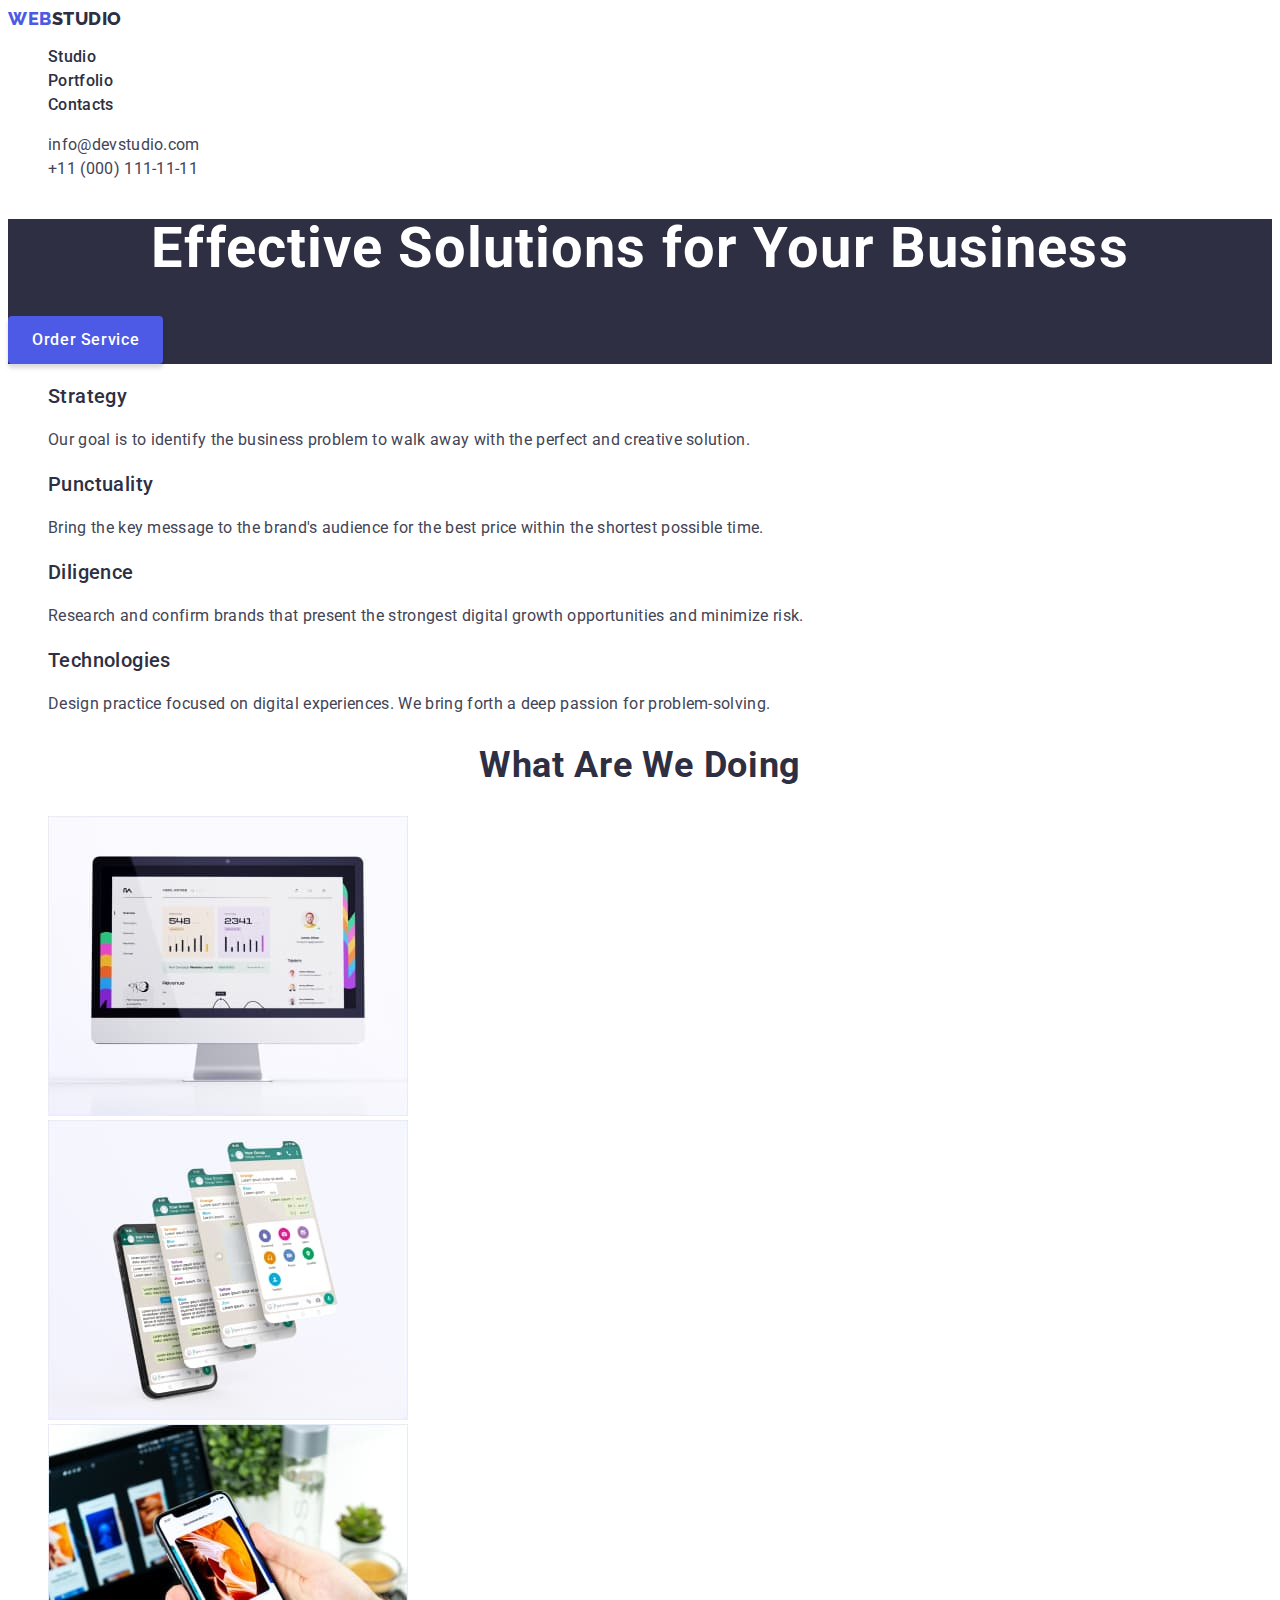
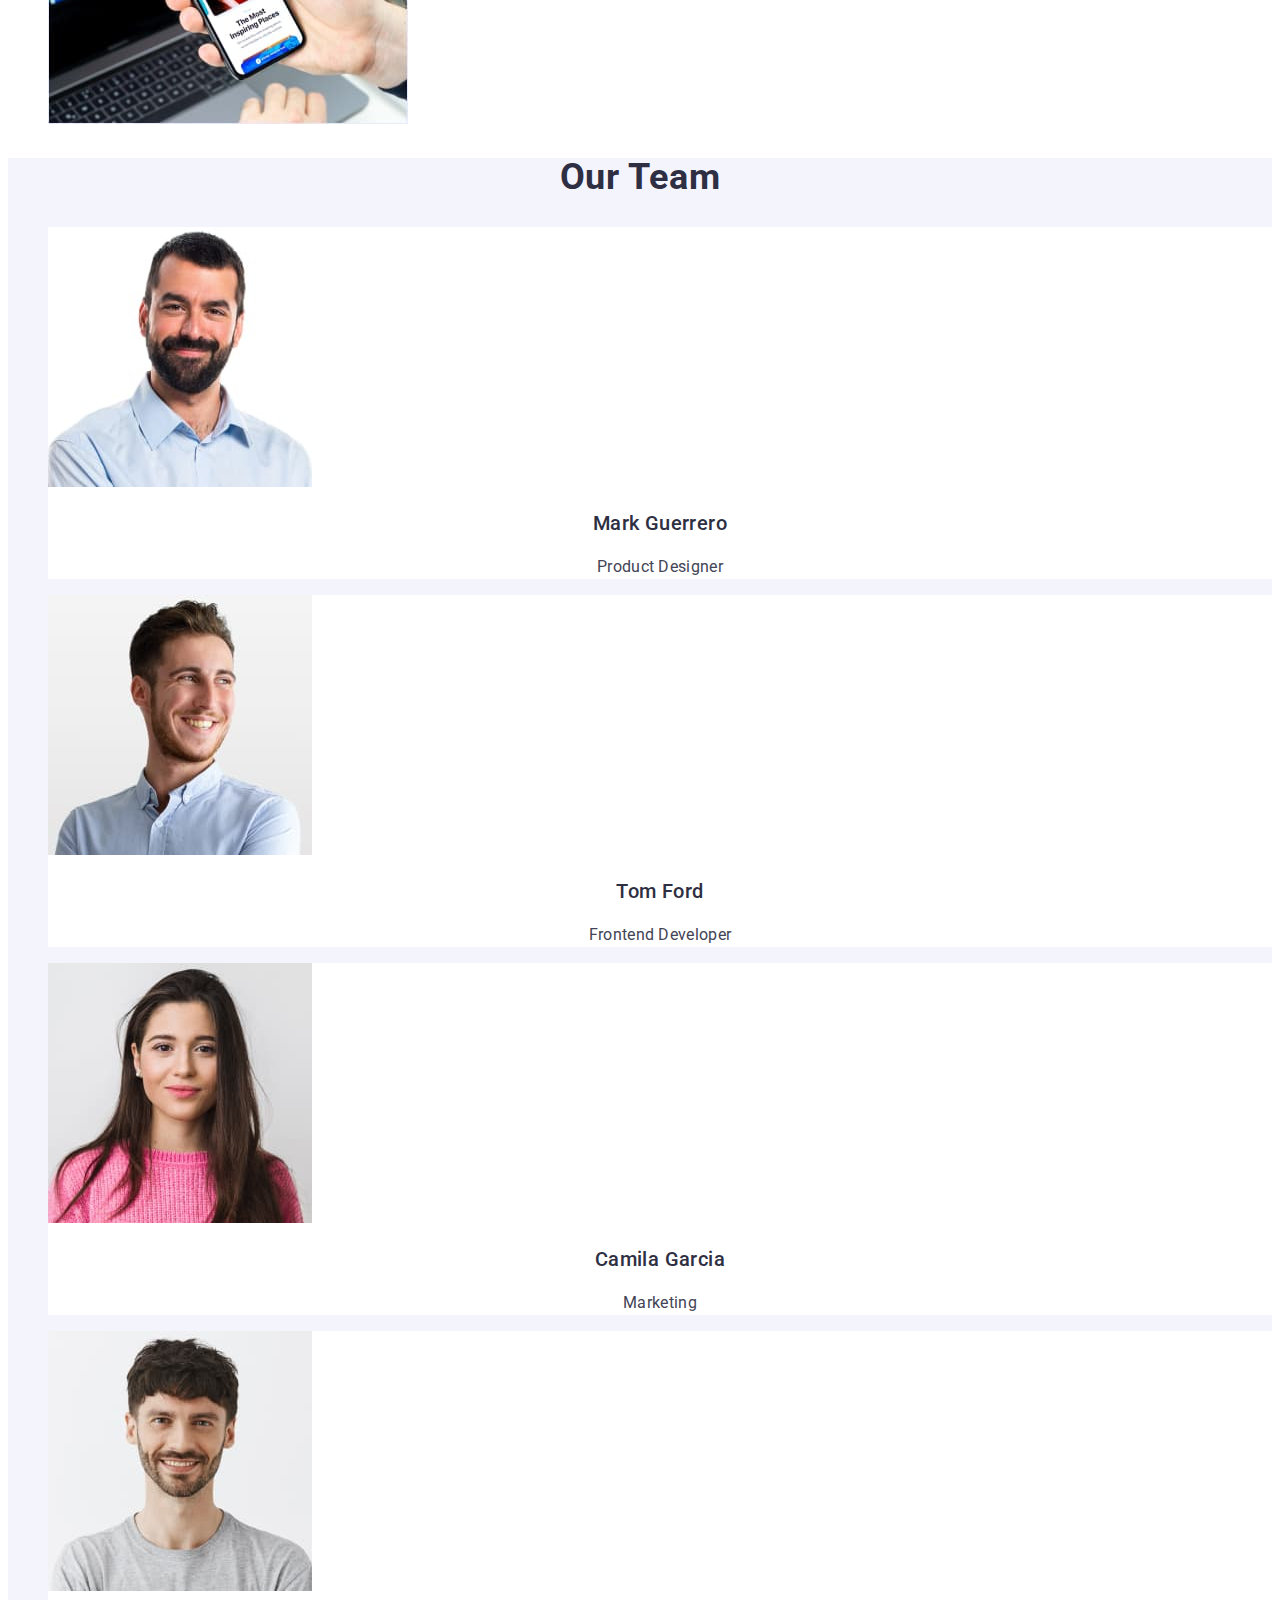
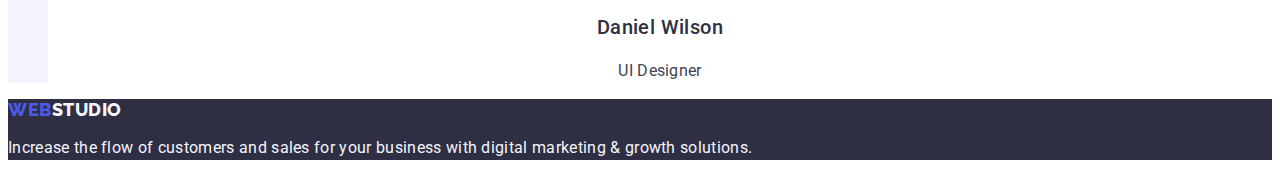
==== index.html @ 31e24201 "Initial commit" ====
<!DOCTYPE html>
<html lang="en">
    <head>
        <meta charset="UTF-8" />
        <meta http-equiv="X-UA-Compatible" content="IE=edge" />
        <meta name="viewport" content="width=device-width, initial-scale=1.0" />

        <link rel="preconnect" href="https://fonts.googleapis.com" />
        <link rel="preconnect" href="https://fonts.gstatic.com" crossorigin />
        <link
            href="https://fonts.googleapis.com/css2?family=Raleway:wght@800&family=Roboto:wght@400;500;700;900&display=swap"
            rel="stylesheet" />
        <link rel="stylesheet" href="./css/styles.css" />

        <title>WebStudio - Homepage</title>
    </head>
    <body>
        <header>
            <nav>
                <a href="./index.html" class="logo link"
                    >Web<span class="logo-color">Studio</span></a
                >
                <ul class="site-nav list">
                    <li>
                        <a href="./index.html" class="link">Studio</a>
                    </li>
                    <li>
                        <a href="./portfolio.html" class="link">Portfolio</a>
                    </li>
                    <li><a href="" class="link">Contacts</a></li>
                </ul>
            </nav>
            <address class="address">
                <ul class="contact-nav list">
                    <li>
                        <a href="mailto:info@devstudio.com" class="link"
                            >info@devstudio.com</a
                        >
                    </li>
                    <li>
                        <a href="tel:+110001111111" class="link"
                            >+11 (000) 111-11-11</a
                        >
                    </li>
                </ul>
            </address>
        </header>
        <main>
            <section class="hero">
                <h1 class="hero-title">
                    Effective Solutions for Your Business
                </h1>
                <button type="button" class="button button-action">
                    Order Service
                </button>
            </section>
            <section>
                <h2 class="hide-title">Our advantages</h2>
                <ul class="feature-list list">
                    <li>
                        <h3 class="title">Strategy</h3>
                        <p class="text">
                            Our goal is to identify the business problem to walk
                            away with the perfect and creative solution.
                        </p>
                    </li>
                    <li>
                        <h3 class="title">Punctuality</h3>
                        <p class="text">
                            Bring the key message to the brand's audience for
                            the best price within the shortest possible time.
                        </p>
                    </li>
                    <li>
                        <h3 class="title">Diligence</h3>
                        <p class="text">
                            Research and confirm brands that present the
                            strongest digital growth opportunities and minimize
                            risk.
                        </p>
                    </li>
                    <li>
                        <h3 class="title">Technologies</h3>
                        <p class="text">
                            Design practice focused on digital experiences. We
                            bring forth a deep passion for problem-solving.
                        </p>
                    </li>
                </ul>
            </section>
            <section>
                <h2 class="section-title">What are we doing</h2>
                <ul class="list">
                    <li>
                        <img
                            src="./images/site.jpg"
                            alt="Website"
                            width="360"
                            height="300" />
                    </li>
                    <li>
                        <img
                            src="./images/app.jpg"
                            alt="Mobile app"
                            width="360"
                            height="300" />
                    </li>
                    <li>
                        <img
                            src="./images/design.jpg"
                            alt="Design"
                            width="360"
                            height="300" />
                    </li>
                </ul>
            </section>
            <section class="team">
                <h2 class="section-title">Our Team</h2>
                <ul class="team-list list">
                    <li class="team-item">
                        <img
                            src="./images/team-mark.jpg"
                            alt="Photo by Mark Guerrero"
                            width="264"
                            height="260" />
                        <h3 class="title">Mark Guerrero</h3>
                        <p class="text">Product Designer</p>
                    </li>
                    <li class="team-item">
                        <img
                            src="./images/team-tom.jpg"
                            alt="Photo by Tom Ford"
                            width="264"
                            height="260" />
                        <h3 class="title">Tom Ford</h3>
                        <p class="text">Frontend Developer</p>
                    </li>
                    <li class="team-item">
                        <img
                            src="./images/team-camila.jpg"
                            alt="Photo by Camila Garcia"
                            width="264"
                            height="260" />
                        <h3 class="title">Camila Garcia</h3>
                        <p class="text">Marketing</p>
                    </li>
                    <li class="team-item">
                        <img
                            src="./images/team-daniel.jpg"
                            alt="Photo by Daniel Wilson"
                            width="264"
                            height="260" />
                        <h3 class="title">Daniel Wilson</h3>
                        <p class="text">UI Designer</p>
                    </li>
                </ul>
            </section>
        </main>
        <footer class="footer">
            <a href="./index.html" class="logo link"
                >Web<span class="logo-white">Studio</span></a
            >
            <p class="text">
                Increase the flow of customers and sales for your business with
                digital marketing &amp; growth solutions.
            </p>
        </footer>
    </body>
</html>
---- css/styles.css ----
:root {
    --primary-brand-color: #4d5ae5;
    --pressed-state-color: #404bbf;
    --dark-color: #2e2f42;
    --success-color: #31d0aa;
    --text-color: #434455;
    --subtle-text-color: #8e8f99;
    --accent-color: #e7e9fc;
    --light-color: #f4f4fd;
    --modal-overlay-color: rgba(46, 47, 66, 0.4); /* #2E2F42 opacity: 0.4; */
    --hero-background-color: rgba(46, 47, 66, 0.7); /* #2E2F42 opacity: 0.7; */
    --white-color: #ffffff;
    --modal-background-color: #fcfcfc;
}

body {
    font-family: "Roboto", sans-serif;
    font-style: normal;
    background-color: var(--white-color);
    color: var(--text-color);
}
.list {
    list-style: none;
}
.link {
    text-decoration: none;
}
.hide-title {
    display: none;
}

/* Logo */
.logo {
    font-family: "Raleway", sans-serif;
    font-style: normal;
    font-weight: 800;
    font-size: 18px;
    line-height: 1.17;

    align-items: center;
    letter-spacing: 0.03em;
    text-transform: uppercase;
    color: var(--primary-brand-color);
}
.logo-color {
    color: var(--dark-color);
}
.logo-white {
    color: var(--light-color);
}

/* Navigation */
.site-nav .link {
    font-weight: 500;
    font-size: 16px;
    line-height: 24px;
    letter-spacing: 0.02em;
    color: var(--dark-color);
}
.site-nav .link.current {
    color: var(--pressed-state-color);
}
.contact-nav .link {
    font-size: 16px;
    line-height: 24px;
    letter-spacing: 0.02em;
    color: var(--text-color);
}
.site-nav .link:hover,
.site-nav .link:focus,
.contact-nav .link:hover,
.contact-nav .link:focus {
    color: var(--pressed-state-color);
}
.address {
    font-style: normal;
}

/* Section */
.section-title {
    font-weight: 700;
    font-size: 36px;
    line-height: 1.11;
    text-align: center;
    letter-spacing: 0.02em;
    text-transform: capitalize;
    color: var(--dark-color);
}

/* Hero */
.hero {
    background: var(--dark-color);
}
.hero-title {
    font-weight: 700;
    font-size: 56px;
    line-height: 1.07;
    text-align: center;
    letter-spacing: 0.02em;
    color: var(--white-color);
}

/* Features */
.feature-list .title {
    font-weight: 500;
    font-size: 20px;
    line-height: 24px;
    letter-spacing: 0.02em;
    color: var(--dark-color);
}
.feature-list .text {
    font-size: 16px;
    line-height: 24px;
    letter-spacing: 0.02em;
    color: var(--text-color);
}

/* Team */
.team {
    background: var(--light-color);
}
.team-list .title {
    font-weight: 500;
    font-size: 20px;
    line-height: 24px;
    text-align: center;
    letter-spacing: 0.02em;
    color: var(--dark-color);
}
.team-list .text {
    font-size: 16px;
    line-height: 24px;
    text-align: center;
    letter-spacing: 0.02em;
    color: var(--text-color);
}
.team-item {
    background: var(--white-color);
}

/* Portfolio */
.portfolio-title {
    font-weight: 500;
    font-size: 20px;
    line-height: 1.2;
    letter-spacing: 0.02em;
    color: var(--dark-color);
}
.portfolio-text {
    font-size: 16px;
    line-height: 1.5;
    letter-spacing: 0.02em;
    color: var(--text-color);
}

/* Button */
.button {
    padding: 12px 24px;
    border: 1px solid var(--accent-color);
    border-radius: 4px;

    font-family: "Roboto", sans-serif;
    font-weight: 500;
    font-size: 16px;
    line-height: 24px;

    align-items: center;
    text-align: center;
    letter-spacing: 0.04em;
    cursor: pointer;
}
.button-action {
    background: var(--primary-brand-color);
    color: var(--white-color);
    box-shadow: 0px 4px 4px rgba(0, 0, 0, 0.15);
    border: none;

    font-weight: 500;
    font-size: 16px;
    line-height: 24px;
    display: flex;
    align-items: center;
    letter-spacing: 0.04em;
}
.button-action:hover,
.button-action:focus {
    background: var(--pressed-state-color);
}
.button-primary {
    background: var(--pressed-state-color);
    color: var(--white-color);

    box-shadow: 0px 3px 1px rgba(0, 0, 0, 0.1), 0px 2px 1px rgba(0, 0, 0, 0.08),
        0px 2px 2px rgba(0, 0, 0, 0.12);
}
.button-secondary {
    background: var(--light-color);
    color: var(--primary-brand-color);
    border: 1px solid var(--accent-color);
}
.button-secondary:hover,
.button-secondary:focus {
    background: var(--pressed-state-color);
    color: var(--white-color);
}

/* Footer */
.footer {
    background: var(--dark-color);
}
.footer .text {
    font-size: 16px;
    line-height: 24px;
    letter-spacing: 0.02em;
    color: var(--light-color);
}
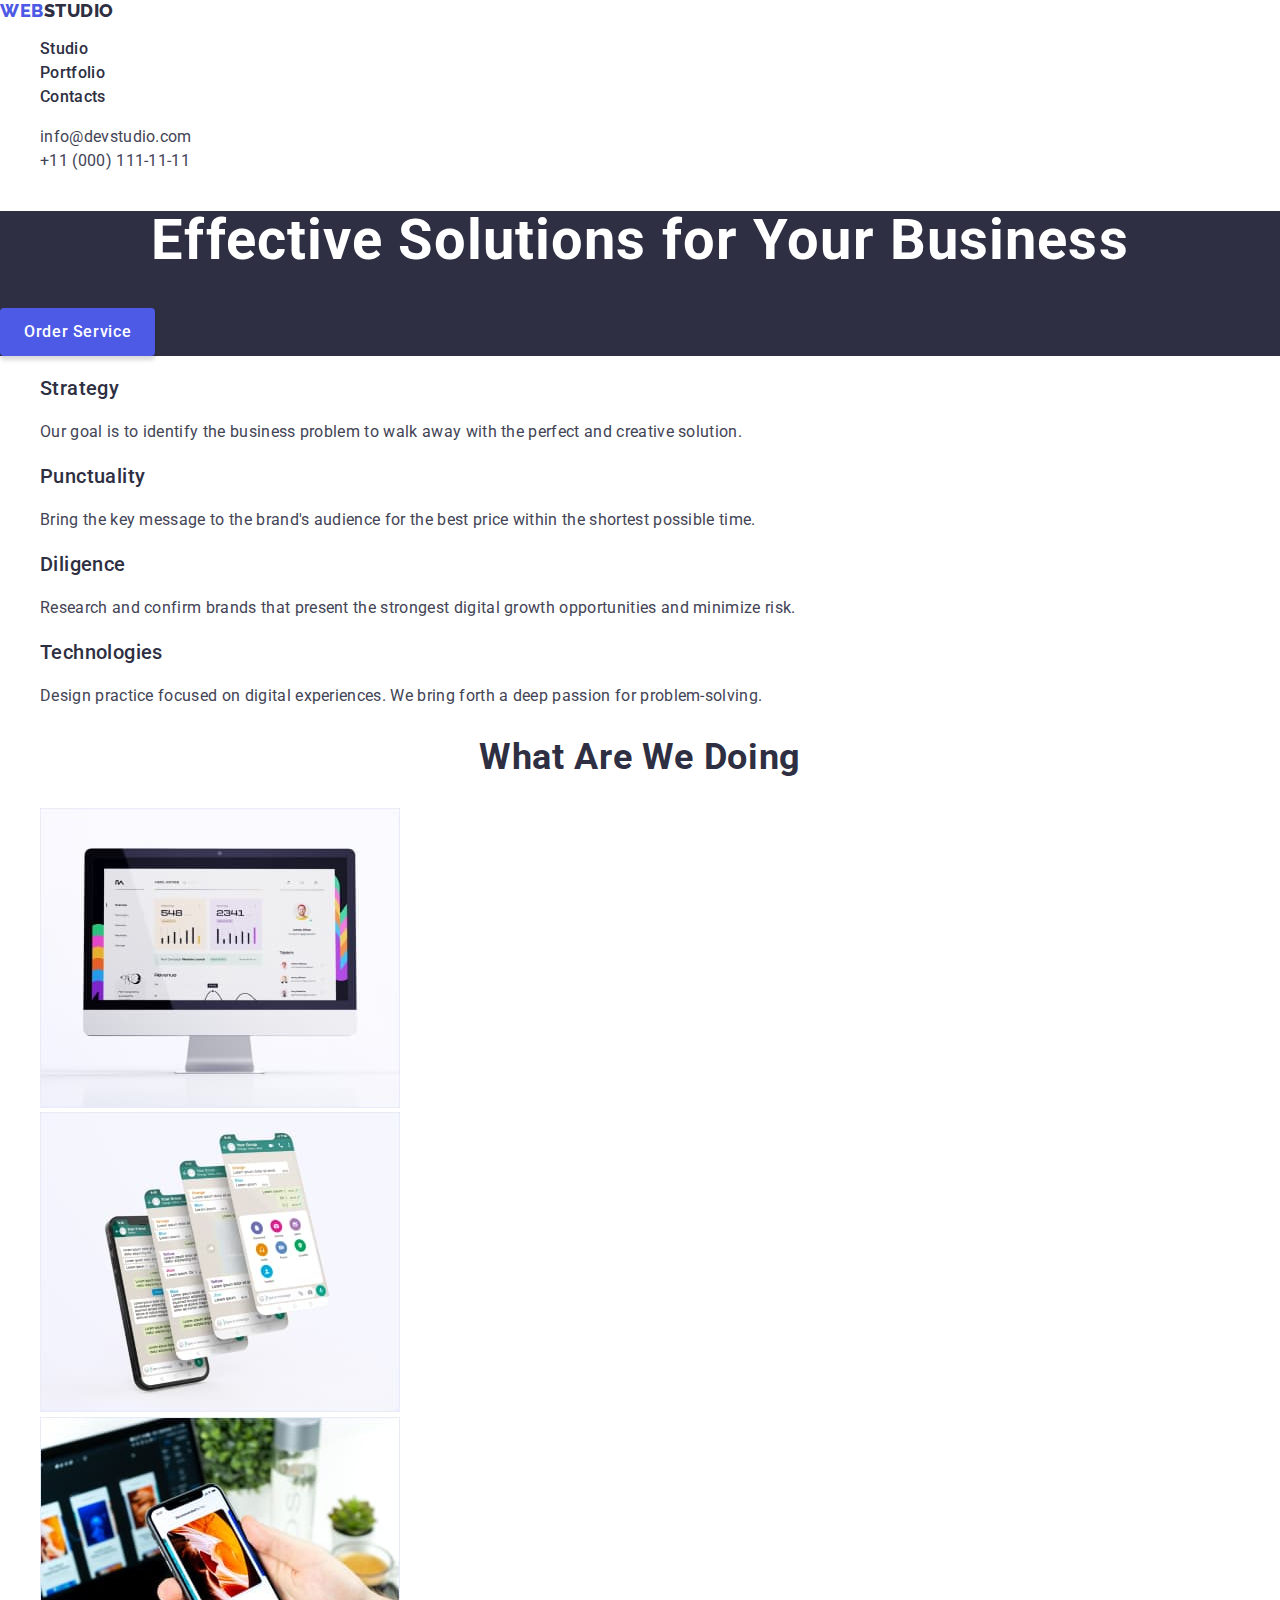
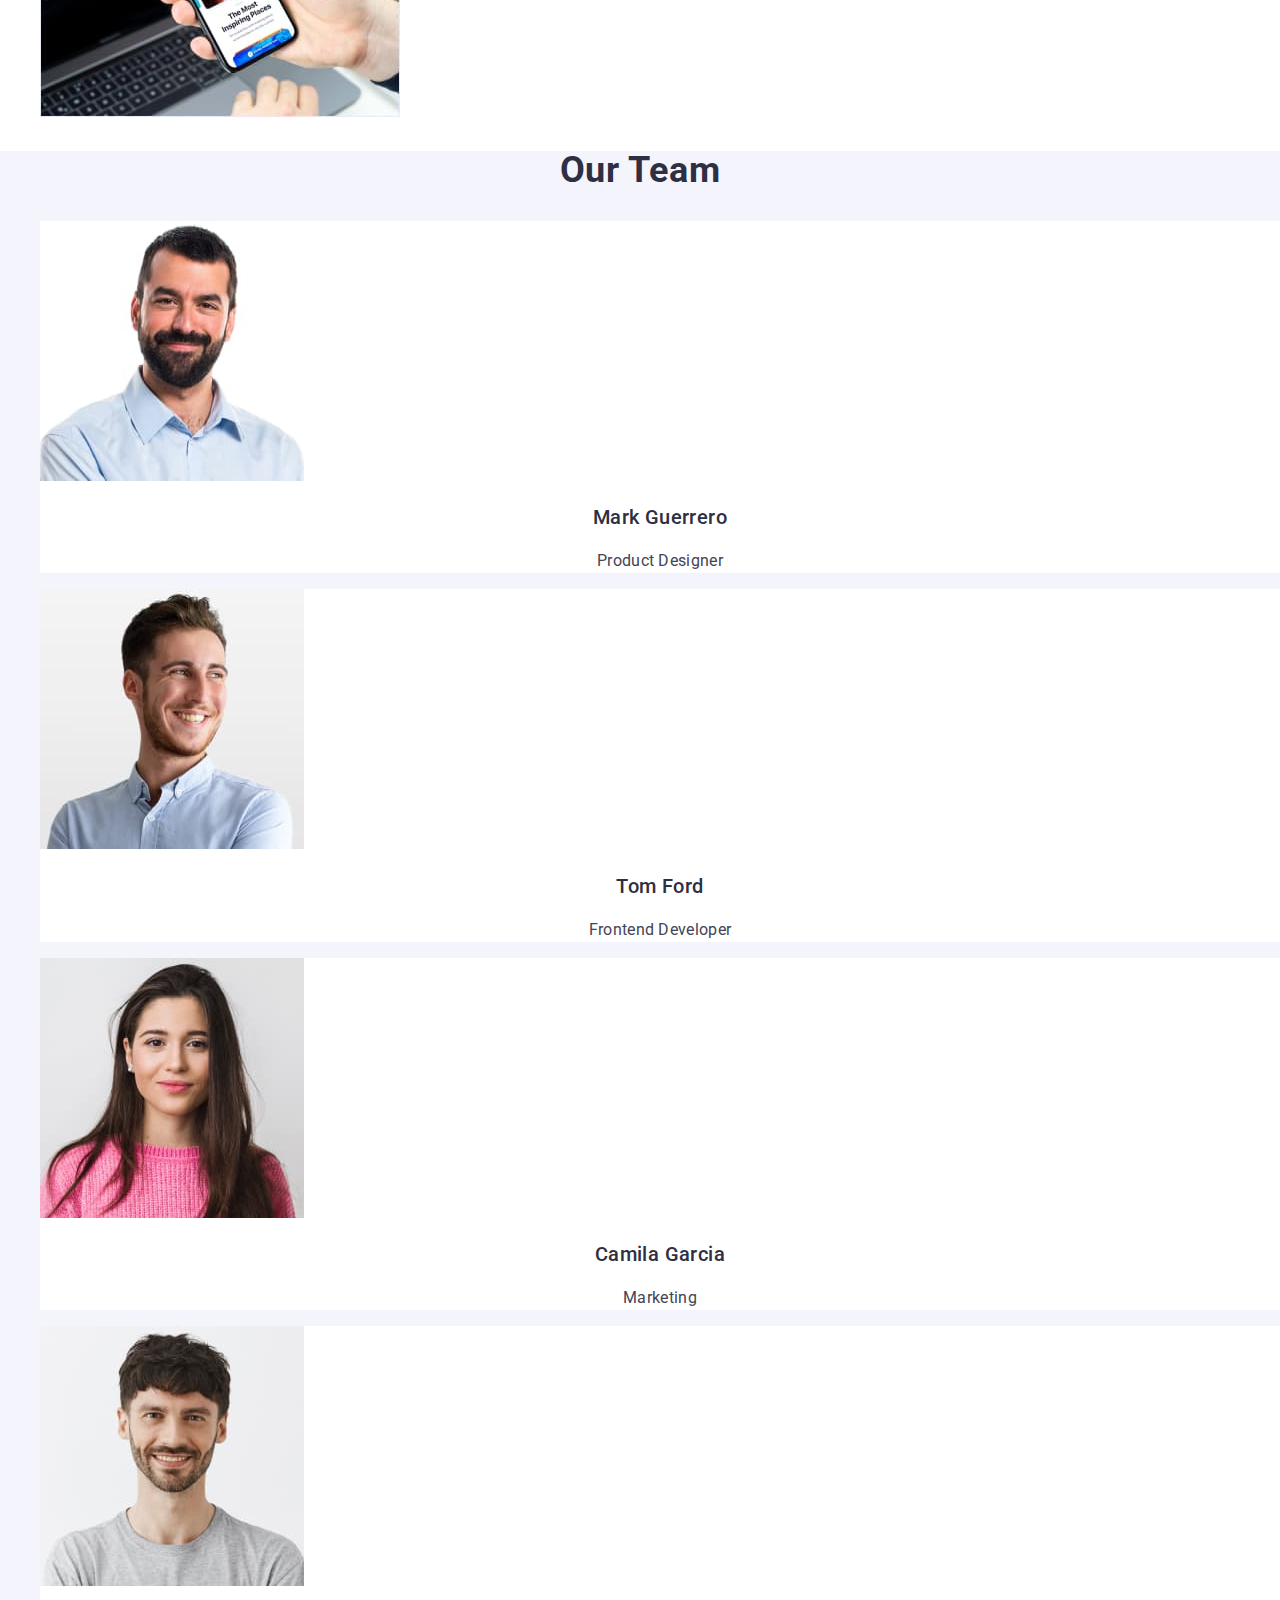
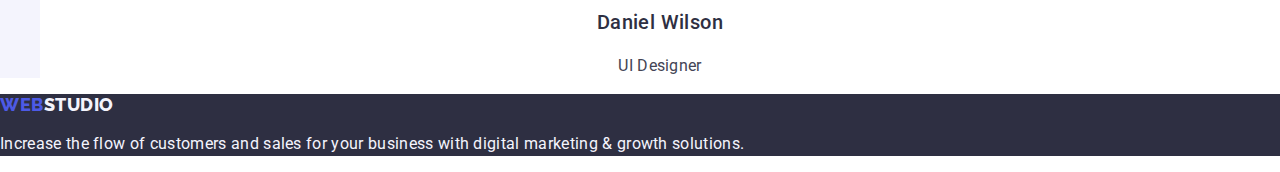
==== commit f22d85d6: "Update index.html" ====
--- a/index.html
+++ b/index.html
@@ -10,34 +10,39 @@
         <link
             href="https://fonts.googleapis.com/css2?family=Raleway:wght@800&family=Roboto:wght@400;500;700;900&display=swap"
             rel="stylesheet" />
+        <link
+            rel="stylesheet"
+            href="https://cdnjs.cloudflare.com/ajax/libs/modern-normalize/1.1.0/modern-normalize.min.css" />
         <link rel="stylesheet" href="./css/styles.css" />
 
         <title>WebStudio - Homepage</title>
     </head>
     <body>
-        <header>
-            <nav>
+        <header class="container header">
+            <nav class="main-nav">
                 <a href="./index.html" class="logo link"
                     >Web<span class="logo-color">Studio</span></a
                 >
                 <ul class="site-nav list">
-                    <li>
+                    <li class="nav-item">
                         <a href="./index.html" class="link">Studio</a>
                     </li>
-                    <li>
+                    <li class="nav-item">
                         <a href="./portfolio.html" class="link">Portfolio</a>
                     </li>
-                    <li><a href="" class="link">Contacts</a></li>
+                    <li class="nav-item">
+                        <a href="" class="link">Contacts</a>
+                    </li>
                 </ul>
             </nav>
             <address class="address">
                 <ul class="contact-nav list">
-                    <li>
+                    <li class="item">
                         <a href="mailto:info@devstudio.com" class="link"
                             >info@devstudio.com</a
                         >
                     </li>
-                    <li>
+                    <li class="item">
                         <a href="tel:+110001111111" class="link"
                             >+11 (000) 111-11-11</a
                         >
@@ -46,7 +51,7 @@
             </address>
         </header>
         <main>
-            <section class="hero">
+            <section class="section hero">
                 <h1 class="hero-title">
                     Effective Solutions for Your Business
                 </h1>
@@ -54,116 +59,134 @@
                     Order Service
                 </button>
             </section>
-            <section>
-                <h2 class="hide-title">Our advantages</h2>
-                <ul class="feature-list list">
-                    <li>
-                        <h3 class="title">Strategy</h3>
-                        <p class="text">
-                            Our goal is to identify the business problem to walk
-                            away with the perfect and creative solution.
-                        </p>
-                    </li>
-                    <li>
-                        <h3 class="title">Punctuality</h3>
-                        <p class="text">
-                            Bring the key message to the brand's audience for
-                            the best price within the shortest possible time.
-                        </p>
-                    </li>
-                    <li>
-                        <h3 class="title">Diligence</h3>
-                        <p class="text">
-                            Research and confirm brands that present the
-                            strongest digital growth opportunities and minimize
-                            risk.
-                        </p>
-                    </li>
-                    <li>
-                        <h3 class="title">Technologies</h3>
-                        <p class="text">
-                            Design practice focused on digital experiences. We
-                            bring forth a deep passion for problem-solving.
-                        </p>
-                    </li>
-                </ul>
+            <section class="section feature">
+                <div class="container">
+                    <h2 class="hide-title">Our advantages</h2>
+                    <ul class="feature-list list">
+                        <li>
+                            <h3 class="title">Strategy</h3>
+                            <p class="text">
+                                Our goal is to identify the business problem to
+                                walk away with the perfect and creative
+                                solution.
+                            </p>
+                        </li>
+                        <li>
+                            <h3 class="title">Punctuality</h3>
+                            <p class="text">
+                                Bring the key message to the brand's audience
+                                for the best price within the shortest possible
+                                time.
+                            </p>
+                        </li>
+                        <li>
+                            <h3 class="title">Diligence</h3>
+                            <p class="text">
+                                Research and confirm brands that present the
+                                strongest digital growth opportunities and
+                                minimize risk.
+                            </p>
+                        </li>
+                        <li>
+                            <h3 class="title">Technologies</h3>
+                            <p class="text">
+                                Design practice focused on digital experiences.
+                                We bring forth a deep passion for
+                                problem-solving.
+                            </p>
+                        </li>
+                    </ul>
+                </div>
             </section>
-            <section>
-                <h2 class="section-title">What are we doing</h2>
-                <ul class="list">
-                    <li>
-                        <img
-                            src="./images/site.jpg"
-                            alt="Website"
-                            width="360"
-                            height="300" />
-                    </li>
-                    <li>
-                        <img
-                            src="./images/app.jpg"
-                            alt="Mobile app"
-                            width="360"
-                            height="300" />
-                    </li>
-                    <li>
-                        <img
-                            src="./images/design.jpg"
-                            alt="Design"
-                            width="360"
-                            height="300" />
-                    </li>
-                </ul>
+            <section class="section examples">
+                <div class="container">
+                    <h2 class="section-title">What are we doing</h2>
+                    <ul class="examples-list list">
+                        <li>
+                            <img
+                                class="display-block"
+                                src="./images/site.jpg"
+                                alt="Website"
+                                width="360"
+                                height="300" />
+                        </li>
+                        <li>
+                            <img
+                                class="display-block"
+                                src="./images/app.jpg"
+                                alt="Mobile app"
+                                width="360"
+                                height="300" />
+                        </li>
+                        <li>
+                            <img
+                                class="display-block"
+                                src="./images/design.jpg"
+                                alt="Design"
+                                width="360"
+                                height="300" />
+                        </li>
+                    </ul>
+                </div>
             </section>
-            <section class="team">
-                <h2 class="section-title">Our Team</h2>
-                <ul class="team-list list">
-                    <li class="team-item">
-                        <img
-                            src="./images/team-mark.jpg"
-                            alt="Photo by Mark Guerrero"
-                            width="264"
-                            height="260" />
-                        <h3 class="title">Mark Guerrero</h3>
-                        <p class="text">Product Designer</p>
-                    </li>
-                    <li class="team-item">
-                        <img
-                            src="./images/team-tom.jpg"
-                            alt="Photo by Tom Ford"
-                            width="264"
-                            height="260" />
-                        <h3 class="title">Tom Ford</h3>
-                        <p class="text">Frontend Developer</p>
-                    </li>
-                    <li class="team-item">
-                        <img
-                            src="./images/team-camila.jpg"
-                            alt="Photo by Camila Garcia"
-                            width="264"
-                            height="260" />
-                        <h3 class="title">Camila Garcia</h3>
-                        <p class="text">Marketing</p>
-                    </li>
-                    <li class="team-item">
-                        <img
-                            src="./images/team-daniel.jpg"
-                            alt="Photo by Daniel Wilson"
-                            width="264"
-                            height="260" />
-                        <h3 class="title">Daniel Wilson</h3>
-                        <p class="text">UI Designer</p>
-                    </li>
-                </ul>
+            <section class="section team">
+                <div class="container">
+                    <h2 class="section-title">Our Team</h2>
+                    <ul class="team-list list">
+                        <li class="team-item">
+                            <img
+                                class="display-block"
+                                src="./images/team-mark.jpg"
+                                alt="Photo by Mark Guerrero"
+                                width="264"
+                                height="260" />
+                            <h3 class="title">Mark Guerrero</h3>
+                            <p class="text">Product Designer</p>
+                        </li>
+                        <li class="team-item">
+                            <img
+                                class="display-block"
+                                src="./images/team-tom.jpg"
+                                alt="Photo by Tom Ford"
+                                width="264"
+                                height="260" />
+                            <h3 class="title">Tom Ford</h3>
+                            <p class="text">Frontend Developer</p>
+                        </li>
+                        <li class="team-item">
+                            <img
+                                class="display-block"
+                                src="./images/team-camila.jpg"
+                                alt="Photo by Camila Garcia"
+                                width="264"
+                                height="260" />
+                            <h3 class="title">Camila Garcia</h3>
+                            <p class="text">Marketing</p>
+                        </li>
+                        <li class="team-item">
+                            <img
+                                class="display-block"
+                                src="./images/team-daniel.jpg"
+                                alt="Photo by Daniel Wilson"
+                                width="264"
+                                height="260" />
+                            <h3 class="title">Daniel Wilson</h3>
+                            <p class="text">UI Designer</p>
+                        </li>
+                    </ul>
+                </div>
             </section>
         </main>
         <footer class="footer">
-            <a href="./index.html" class="logo link"
-                >Web<span class="logo-white">Studio</span></a
-            >
-            <p class="text">
-                Increase the flow of customers and sales for your business with
-                digital marketing &amp; growth solutions.
-            </p>
+            <div class="container">
+                <a href="./index.html" class="footer-logo logo link"
+                    >Web<span class="logo-white">Studio</span></a
+                >
+                <p class="text">
+                    Increase the flow of customers and sales for your business
+                    with digital marketing &amp; growth solutions.
+                </p>
+            </div>
         </footer>
     </body>
 </html>
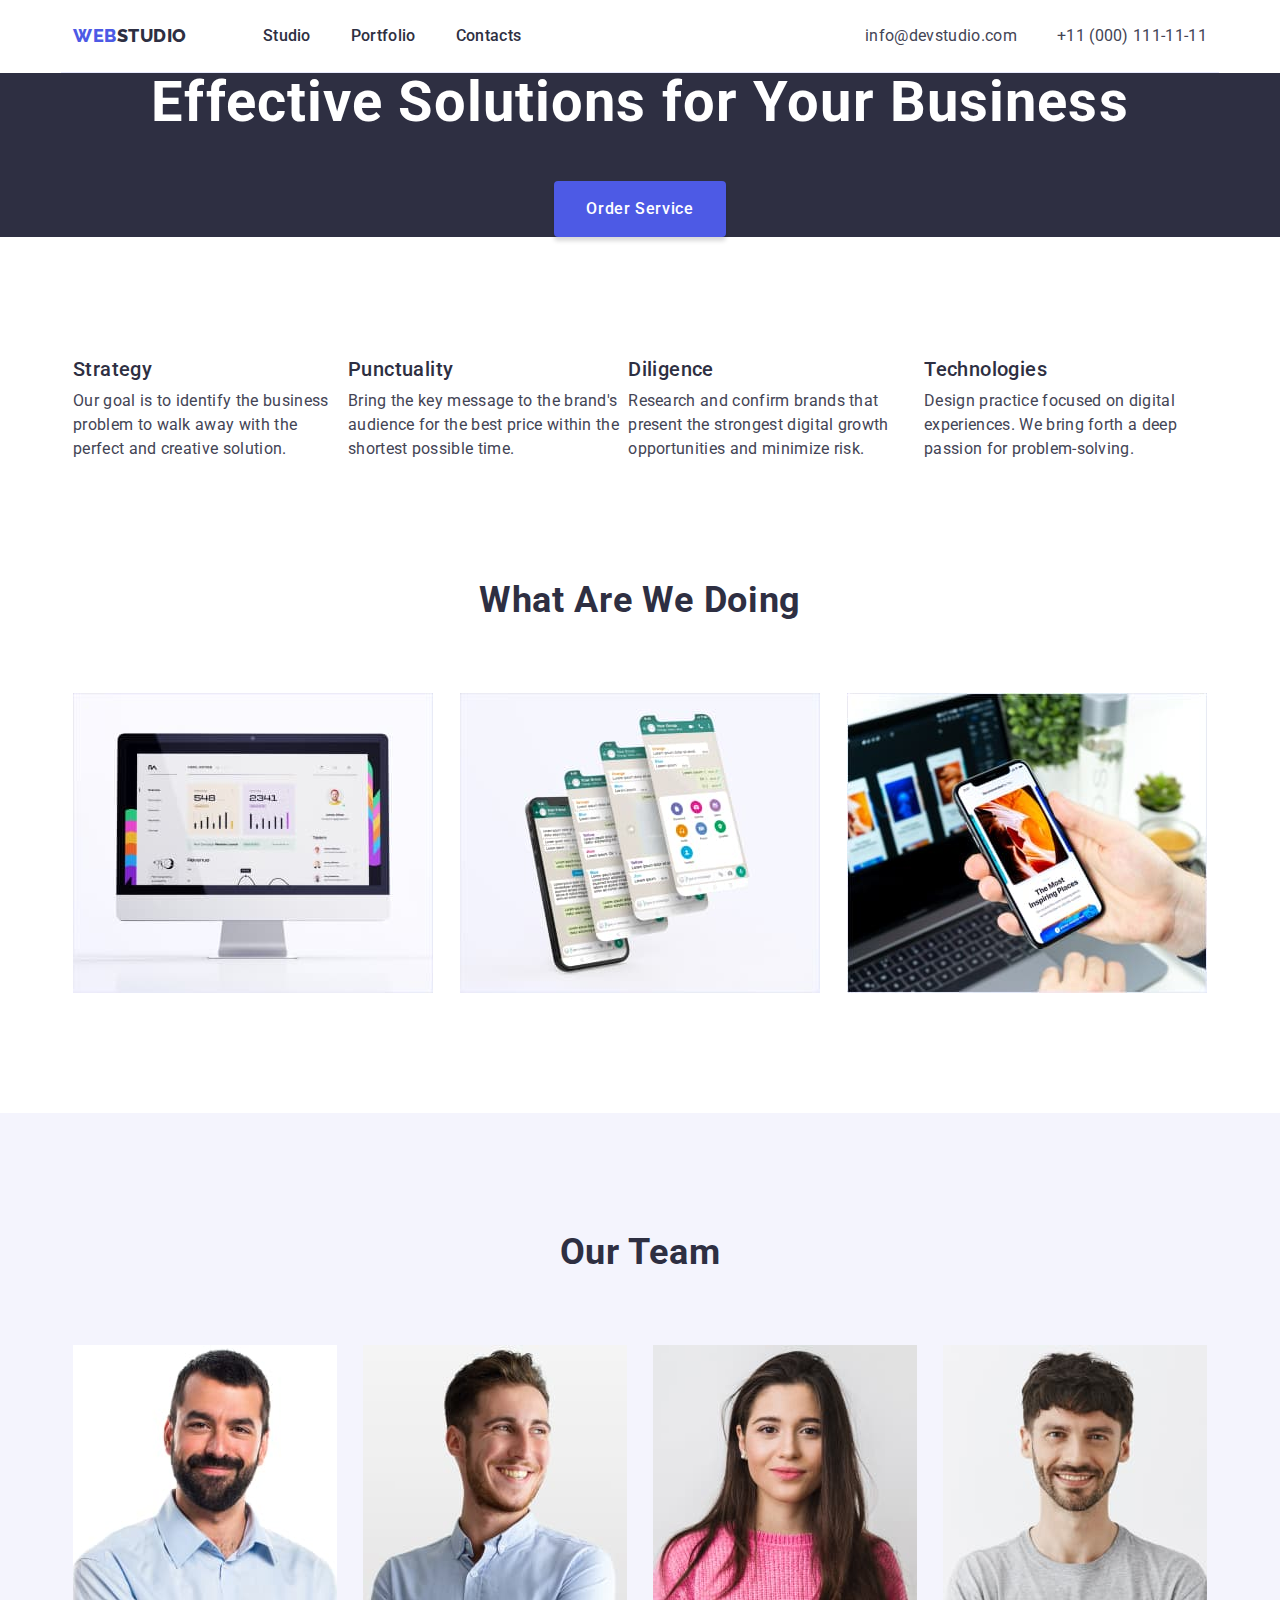
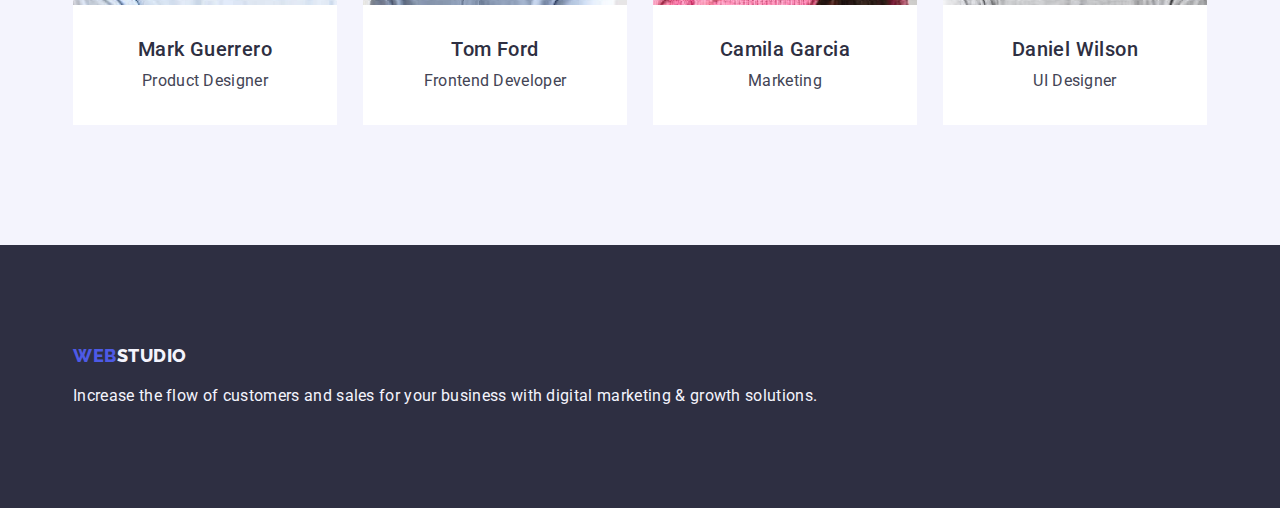
==== commit 98ab3b69: "Update index.html" ====
--- a/index.html
+++ b/index.html
@@ -18,37 +18,41 @@
         <title>WebStudio - Homepage</title>
     </head>
     <body>
-        <header class="container header">
-            <nav class="main-nav">
-                <a href="./index.html" class="logo link"
-                    >Web<span class="logo-color">Studio</span></a
-                >
-                <ul class="site-nav list">
-                    <li class="nav-item">
-                        <a href="./index.html" class="link">Studio</a>
-                    </li>
-                    <li class="nav-item">
-                        <a href="./portfolio.html" class="link">Portfolio</a>
-                    </li>
-                    <li class="nav-item">
-                        <a href="" class="link">Contacts</a>
-                    </li>
-                </ul>
-            </nav>
-            <address class="address">
-                <ul class="contact-nav list">
-                    <li class="item">
-                        <a href="mailto:info@devstudio.com" class="link"
-                            >info@devstudio.com</a
-                        >
-                    </li>
-                    <li class="item">
-                        <a href="tel:+110001111111" class="link"
-                            >+11 (000) 111-11-11</a
-                        >
-                    </li>
-                </ul>
-            </address>
+        <header>
+            <div class="container header">
+                <nav class="main-nav">
+                    <a href="./index.html" class="logo link"
+                        >Web<span class="logo-color">Studio</span></a
+                    >
+                    <ul class="site-nav list">
+                        <li class="nav-item">
+                            <a href="./index.html" class="link">Studio</a>
+                        </li>
+                        <li class="nav-item">
+                            <a href="./portfolio.html" class="link"
+                                >Portfolio</a
+                            >
+                        </li>
+                        <li class="nav-item">
+                            <a href="" class="link">Contacts</a>
+                        </li>
+                    </ul>
+                </nav>
+                <address class="address">
+                    <ul class="contact-nav list">
+                        <li class="item">
+                            <a href="mailto:info@devstudio.com" class="link"
+                                >info@devstudio.com</a
+                            >
+                        </li>
+                        <li class="item">
+                            <a href="tel:+110001111111" class="link"
+                                >+11 (000) 111-11-11</a
+                            >
+                        </li>
+                    </ul>
+                </address>
+            </div>
         </header>
         <main>
             <section class="section hero">
--- a/css/styles.css
+++ b/css/styles.css
@@ -11,6 +11,11 @@
     --hero-background-color: rgba(46, 47, 66, 0.7); /* #2E2F42 opacity: 0.7; */
     --white-color: #ffffff;
     --modal-background-color: #fcfcfc;
+    --card-set-gap: 24px;
+}
+
+html {
+    box-sizing: border-box;
 }
 
 body {
@@ -18,6 +23,31 @@
     font-style: normal;
     background-color: var(--white-color);
     color: var(--text-color);
+}
+h1,
+h2,
+h3,
+h4,
+p,
+ul {
+    margin: 0;
+    padding: 0;
+}
+
+.display-block {
+    display: block;
+}
+
+.container {
+    width: 1158px;
+    /* margin: 0 auto; */
+    margin-left: auto;
+    margin-right: auto;
+    padding-left: calc(var(--card-set-gap) / 2);
+    padding-right: calc(var(--card-set-gap) / 2);
+    /* padding-left: 12px;
+    padding-right: 12px; */
+    /* outline: 1px solid tomato; */
 }
 .list {
     list-style: none;
@@ -48,9 +78,40 @@
 .logo-white {
     color: var(--light-color);
 }
+.footer-logo {
+    display: inline-block;
+    margin-bottom: 18px;
+}
+
+/* Header */
+.header {
+    display: flex;
+    align-items: center;
+    justify-content: space-between;
+
+    border-bottom: 1px solid var(--accent-color);
+    /* min-height: 72px; */
+}
 
 /* Navigation */
+.main-nav {
+    display: flex;
+    align-items: center;
+}
+.main-nav .logo {
+    margin-right: 76px;
+}
+.site-nav {
+    display: flex;
+}
+.nav-item:not(:last-child) {
+    margin-right: 40px;
+}
 .site-nav .link {
+    display: block;
+    padding-top: 24px;
+    padding-bottom: 24px;
+
     font-weight: 500;
     font-size: 16px;
     line-height: 24px;
@@ -59,6 +120,17 @@
 }
 .site-nav .link.current {
     color: var(--pressed-state-color);
+}
+.contact-nav {
+    display: flex;
+}
+.contact-nav .link {
+    display: block;
+    padding-top: 24px;
+    padding-bottom: 24px;
+}
+.contact-nav .item + .item {
+    margin-left: 40px;
 }
 .contact-nav .link {
     font-size: 16px;
@@ -77,6 +149,13 @@
 }
 
 /* Section */
+.section {
+    margin: 0;
+    padding-top: 0;
+    padding-right: 0;
+    padding-bottom: 120px;
+    padding-left: 0;
+}
 .section-title {
     font-weight: 700;
     font-size: 36px;
@@ -85,39 +164,69 @@
     letter-spacing: 0.02em;
     text-transform: capitalize;
     color: var(--dark-color);
+    margin-bottom: 72px;
 }
 
 /* Hero */
 .hero {
     background: var(--dark-color);
+    text-align: center;
+    padding-bottom: 0;
+    /* margin-bottom: 120px; */
+    /* outline: 1px solid red; */
 }
 .hero-title {
     font-weight: 700;
     font-size: 56px;
     line-height: 1.07;
-    text-align: center;
     letter-spacing: 0.02em;
     color: var(--white-color);
+    margin-bottom: 48px;
 }
 
 /* Features */
+.feature {
+    padding-top: 120px;
+    /* outline: 1px solid blue; */
+}
+.feature-list {
+    display: flex;
+}
 .feature-list .title {
     font-weight: 500;
     font-size: 20px;
     line-height: 24px;
     letter-spacing: 0.02em;
     color: var(--dark-color);
+    margin-bottom: 8px;
 }
 .feature-list .text {
     font-size: 16px;
     line-height: 24px;
     letter-spacing: 0.02em;
     color: var(--text-color);
+}
+
+/* Examples */
+/* .examples {
+    margin-bottom: 120px;
+    outline: 1px solid green;
+} */
+.examples-list {
+    display: flex;
+    justify-content: space-between;
 }
 
 /* Team */
 .team {
     background: var(--light-color);
+    padding-top: 120px;
+    /* padding-bottom: 120px; */
+    /* outline: 1px solid red; */
+}
+.team-list {
+    display: flex;
+    justify-content: space-between;
 }
 .team-list .title {
     font-weight: 500;
@@ -137,8 +246,34 @@
 .team-item {
     background: var(--white-color);
 }
+.team-item .title {
+    margin-top: 32px;
+    margin-bottom: 8px;
+}
+.team-item .text {
+    margin-bottom: 32px;
+}
 
 /* Portfolio */
+.portfolio-list {
+    display: flex;
+    flex-wrap: wrap;
+    margin-left: calc(-1 * var(--card-set-gap));
+    margin-top: calc(-1 * var(--card-set-gap));
+    /* justify-content: space-between; */
+    /* outline: 1px solid black; */
+}
+.portfolio-list > .portfolio-item {
+    flex-basis: calc(100% / 3 - var(--card-set-gap));
+    margin-left: var(--card-set-gap);
+    margin-top: var(--card-set-gap);
+    margin-bottom: var(--card-set-gap);
+    border-bottom: 1px solid var(--accent-color);
+    /* outline: 1px solid red; */
+}
+.portfolio-list > .portfolio-item:nth-last-child(-n + 3) {
+    margin-bottom: 0;
+}
 .portfolio-title {
     font-weight: 500;
     font-size: 20px;
@@ -155,7 +290,7 @@
 
 /* Button */
 .button {
-    padding: 12px 24px;
+    padding: 16px 32px;
     border: 1px solid var(--accent-color);
     border-radius: 4px;
 
@@ -164,7 +299,6 @@
     font-size: 16px;
     line-height: 24px;
 
-    align-items: center;
     text-align: center;
     letter-spacing: 0.04em;
     cursor: pointer;
@@ -178,8 +312,6 @@
     font-weight: 500;
     font-size: 16px;
     line-height: 24px;
-    display: flex;
-    align-items: center;
     letter-spacing: 0.04em;
 }
 .button-action:hover,
@@ -204,9 +336,21 @@
     color: var(--white-color);
 }
 
+.filter-button {
+    display: flex;
+    justify-content: center;
+    padding-top: 96px;
+    padding-bottom: 72px;
+}
+.button-list:not(:last-child) {
+    margin-right: 24px;
+}
+
 /* Footer */
 .footer {
     background: var(--dark-color);
+    padding-top: 100px;
+    padding-bottom: 100px;
 }
 .footer .text {
     font-size: 16px;
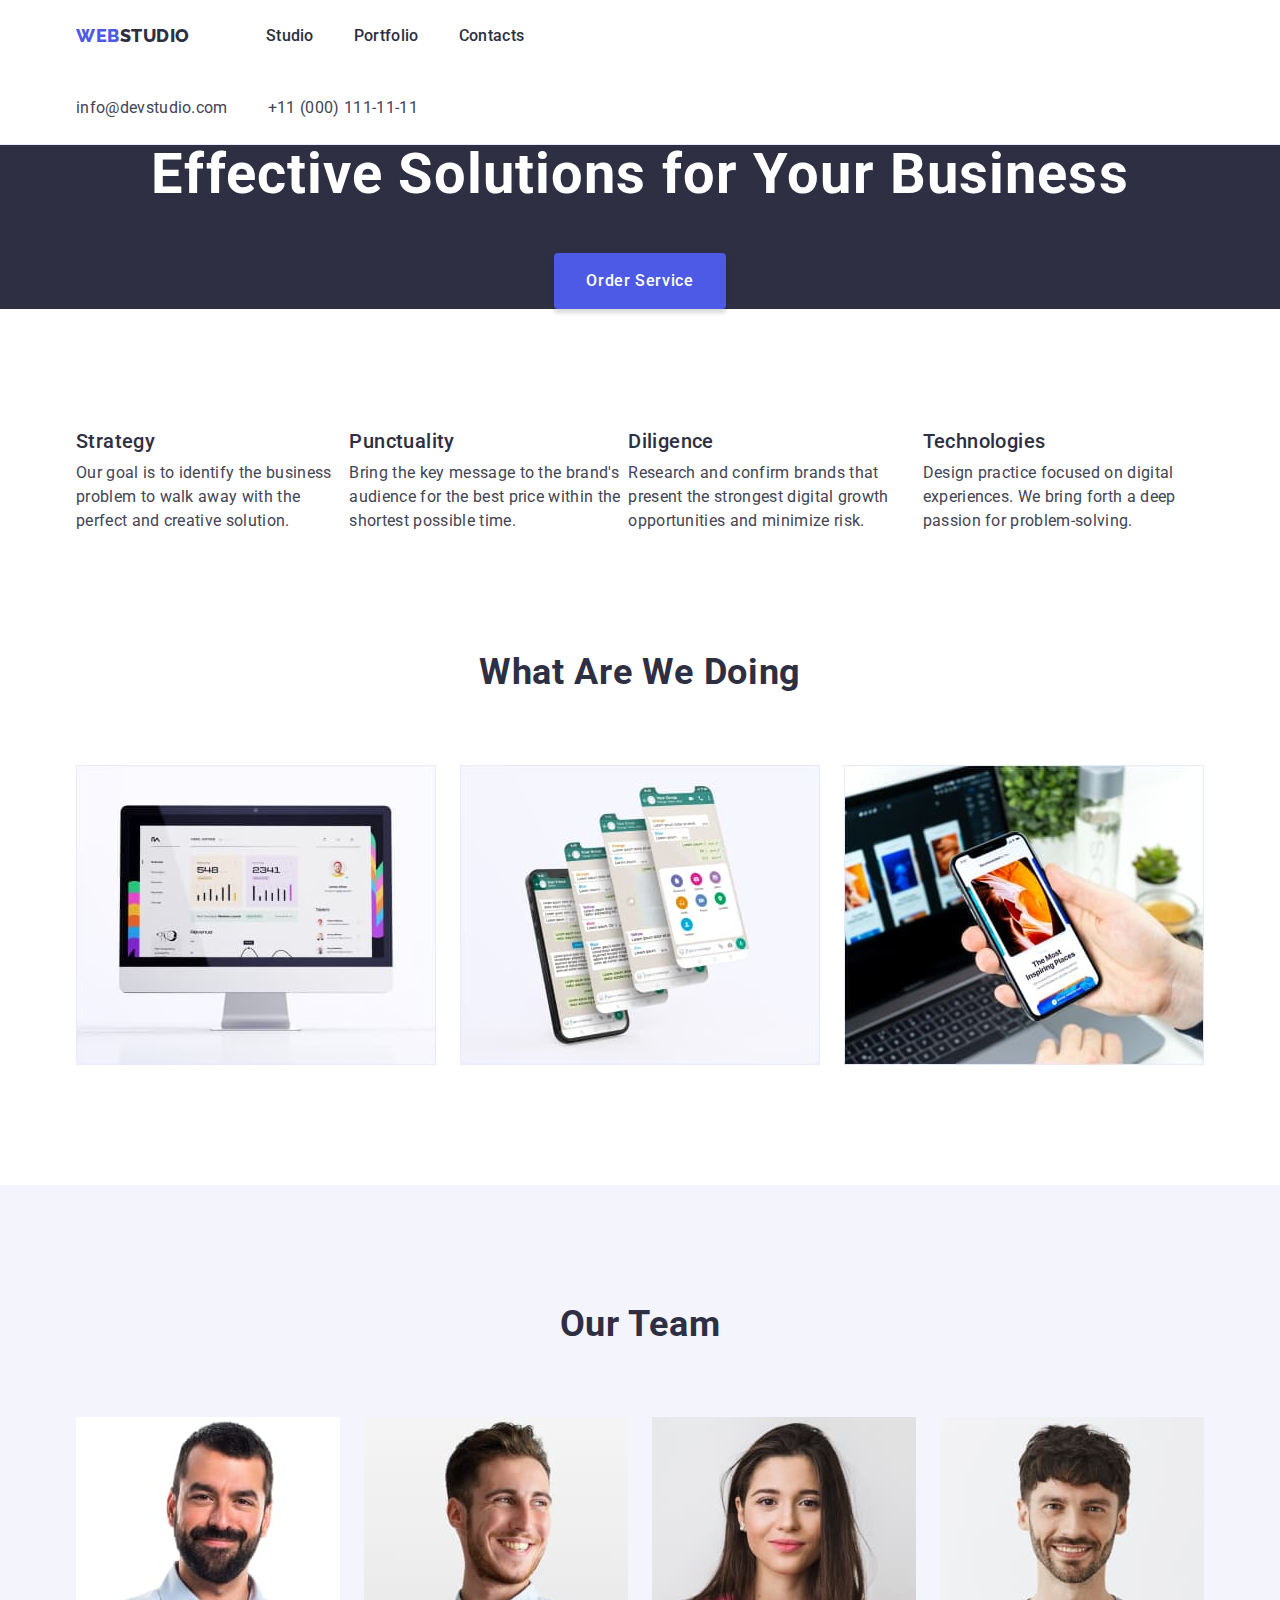
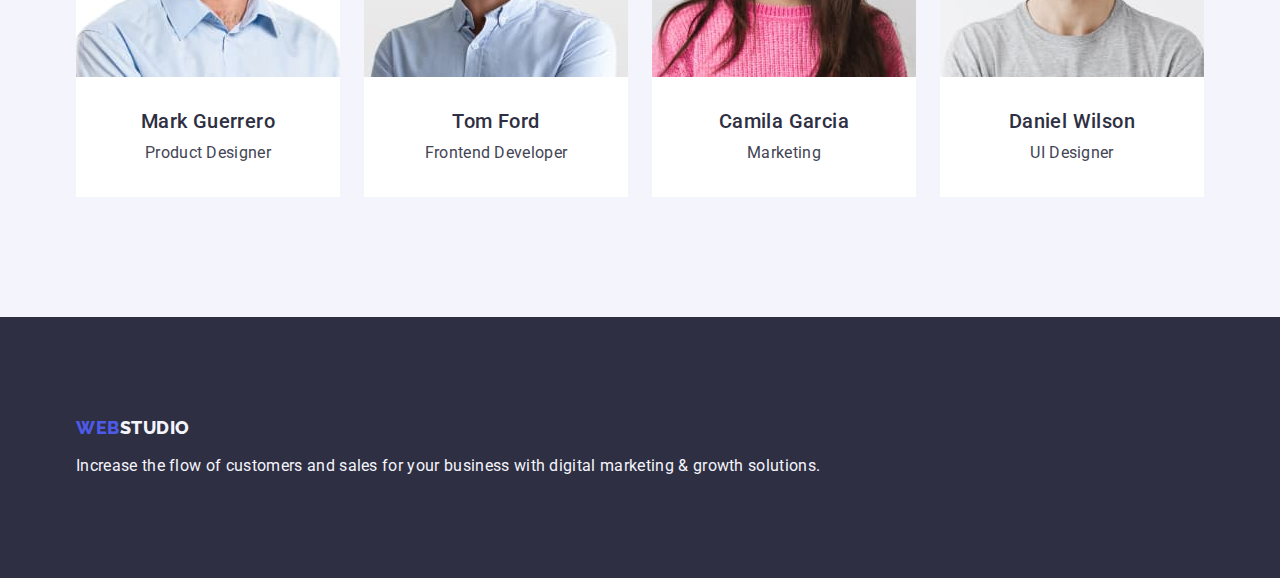
==== commit 2b0fd1e9: "Update index.html" ====
--- a/index.html
+++ b/index.html
@@ -18,8 +18,8 @@
         <title>WebStudio - Homepage</title>
     </head>
     <body>
-        <header>
-            <div class="container header">
+        <header class="header">
+            <div class="container">
                 <nav class="main-nav">
                     <a href="./index.html" class="logo link"
                         >Web<span class="logo-color">Studio</span></a
@@ -56,18 +56,20 @@
         </header>
         <main>
             <section class="section hero">
-                <h1 class="hero-title">
-                    Effective Solutions for Your Business
-                </h1>
-                <button type="button" class="button button-action">
-                    Order Service
-                </button>
+                <div class="container">
+                    <h1 class="hero-title">
+                        Effective Solutions for Your Business
+                    </h1>
+                    <button type="button" class="button button-action">
+                        Order Service
+                    </button>
+                </div>
             </section>
             <section class="section feature">
                 <div class="container">
                     <h2 class="hide-title">Our advantages</h2>
                     <ul class="feature-list list">
-                        <li>
+                        <li class="item">
                             <h3 class="title">Strategy</h3>
                             <p class="text">
                                 Our goal is to identify the business problem to
@@ -75,7 +77,7 @@
                                 solution.
                             </p>
                         </li>
-                        <li>
+                        <li class="item">
                             <h3 class="title">Punctuality</h3>
                             <p class="text">
                                 Bring the key message to the brand's audience
@@ -83,7 +85,7 @@
                                 time.
                             </p>
                         </li>
-                        <li>
+                        <li class="item">
                             <h3 class="title">Diligence</h3>
                             <p class="text">
                                 Research and confirm brands that present the
@@ -91,7 +93,7 @@
                                 minimize risk.
                             </p>
                         </li>
-                        <li>
+                        <li class="item">
                             <h3 class="title">Technologies</h3>
                             <p class="text">
                                 Design practice focused on digital experiences.
@@ -106,7 +108,7 @@
                 <div class="container">
                     <h2 class="section-title">What are we doing</h2>
                     <ul class="examples-list list">
-                        <li>
+                        <li class="item">
                             <img
                                 class="display-block"
                                 src="./images/site.jpg"
@@ -114,7 +116,7 @@
                                 width="360"
                                 height="300" />
                         </li>
-                        <li>
+                        <li class="item">
                             <img
                                 class="display-block"
                                 src="./images/app.jpg"
@@ -122,7 +124,7 @@
                                 width="360"
                                 height="300" />
                         </li>
-                        <li>
+                        <li class="item">
                             <img
                                 class="display-block"
                                 src="./images/design.jpg"
@@ -144,8 +146,10 @@
                                 alt="Photo by Mark Guerrero"
                                 width="264"
                                 height="260" />
-                            <h3 class="title">Mark Guerrero</h3>
-                            <p class="text">Product Designer</p>
+                            <div class="team-info">
+                                <h3 class="title">Mark Guerrero</h3>
+                                <p class="text">Product Designer</p>
+                            </div>
                         </li>
                         <li class="team-item">
                             <img
@@ -154,8 +158,10 @@
                                 alt="Photo by Tom Ford"
                                 width="264"
                                 height="260" />
-                            <h3 class="title">Tom Ford</h3>
-                            <p class="text">Frontend Developer</p>
+                            <div class="team-info">
+                                <h3 class="title">Tom Ford</h3>
+                                <p class="text">Frontend Developer</p>
+                            </div>
                         </li>
                         <li class="team-item">
                             <img
@@ -164,8 +170,10 @@
                                 alt="Photo by Camila Garcia"
                                 width="264"
                                 height="260" />
-                            <h3 class="title">Camila Garcia</h3>
-                            <p class="text">Marketing</p>
+                            <div class="team-info">
+                                <h3 class="title">Camila Garcia</h3>
+                                <p class="text">Marketing</p>
+                            </div>
                         </li>
                         <li class="team-item">
                             <img
@@ -174,8 +182,10 @@
                                 alt="Photo by Daniel Wilson"
                                 width="264"
                                 height="260" />
-                            <h3 class="title">Daniel Wilson</h3>
-                            <p class="text">UI Designer</p>
+                            <div class="team-info">
+                                <h3 class="title">Daniel Wilson</h3>
+                                <p class="text">UI Designer</p>
+                            </div>
                         </li>
                     </ul>
                 </div>
--- a/css/styles.css
+++ b/css/styles.css
@@ -40,11 +40,8 @@
 
 .container {
     width: 1158px;
-    /* margin: 0 auto; */
-    margin-left: auto;
-    margin-right: auto;
-    padding-left: calc(var(--card-set-gap) / 2);
-    padding-right: calc(var(--card-set-gap) / 2);
+    margin: 0 auto;
+    padding: 0 15px;
     /* padding-left: 12px;
     padding-right: 12px; */
     /* outline: 1px solid tomato; */
@@ -78,10 +75,6 @@
 .logo-white {
     color: var(--light-color);
 }
-.footer-logo {
-    display: inline-block;
-    margin-bottom: 18px;
-}
 
 /* Header */
 .header {
@@ -255,6 +248,13 @@
 }
 
 /* Portfolio */
+.portfolio {
+    padding-top: 96px;
+    padding-bottom: 120px;
+}
+.portfolio img {
+    display: block;
+}
 .portfolio-list {
     display: flex;
     flex-wrap: wrap;
@@ -334,12 +334,12 @@
 .button-secondary:focus {
     background: var(--pressed-state-color);
     color: var(--white-color);
+    border: 1px solid transparent;
 }
 
 .filter-button {
     display: flex;
     justify-content: center;
-    padding-top: 96px;
     padding-bottom: 72px;
 }
 .button-list:not(:last-child) {
@@ -358,3 +358,7 @@
     letter-spacing: 0.02em;
     color: var(--light-color);
 }
+.footer-logo {
+    display: inline-block;
+    margin-bottom: 16px;
+}
